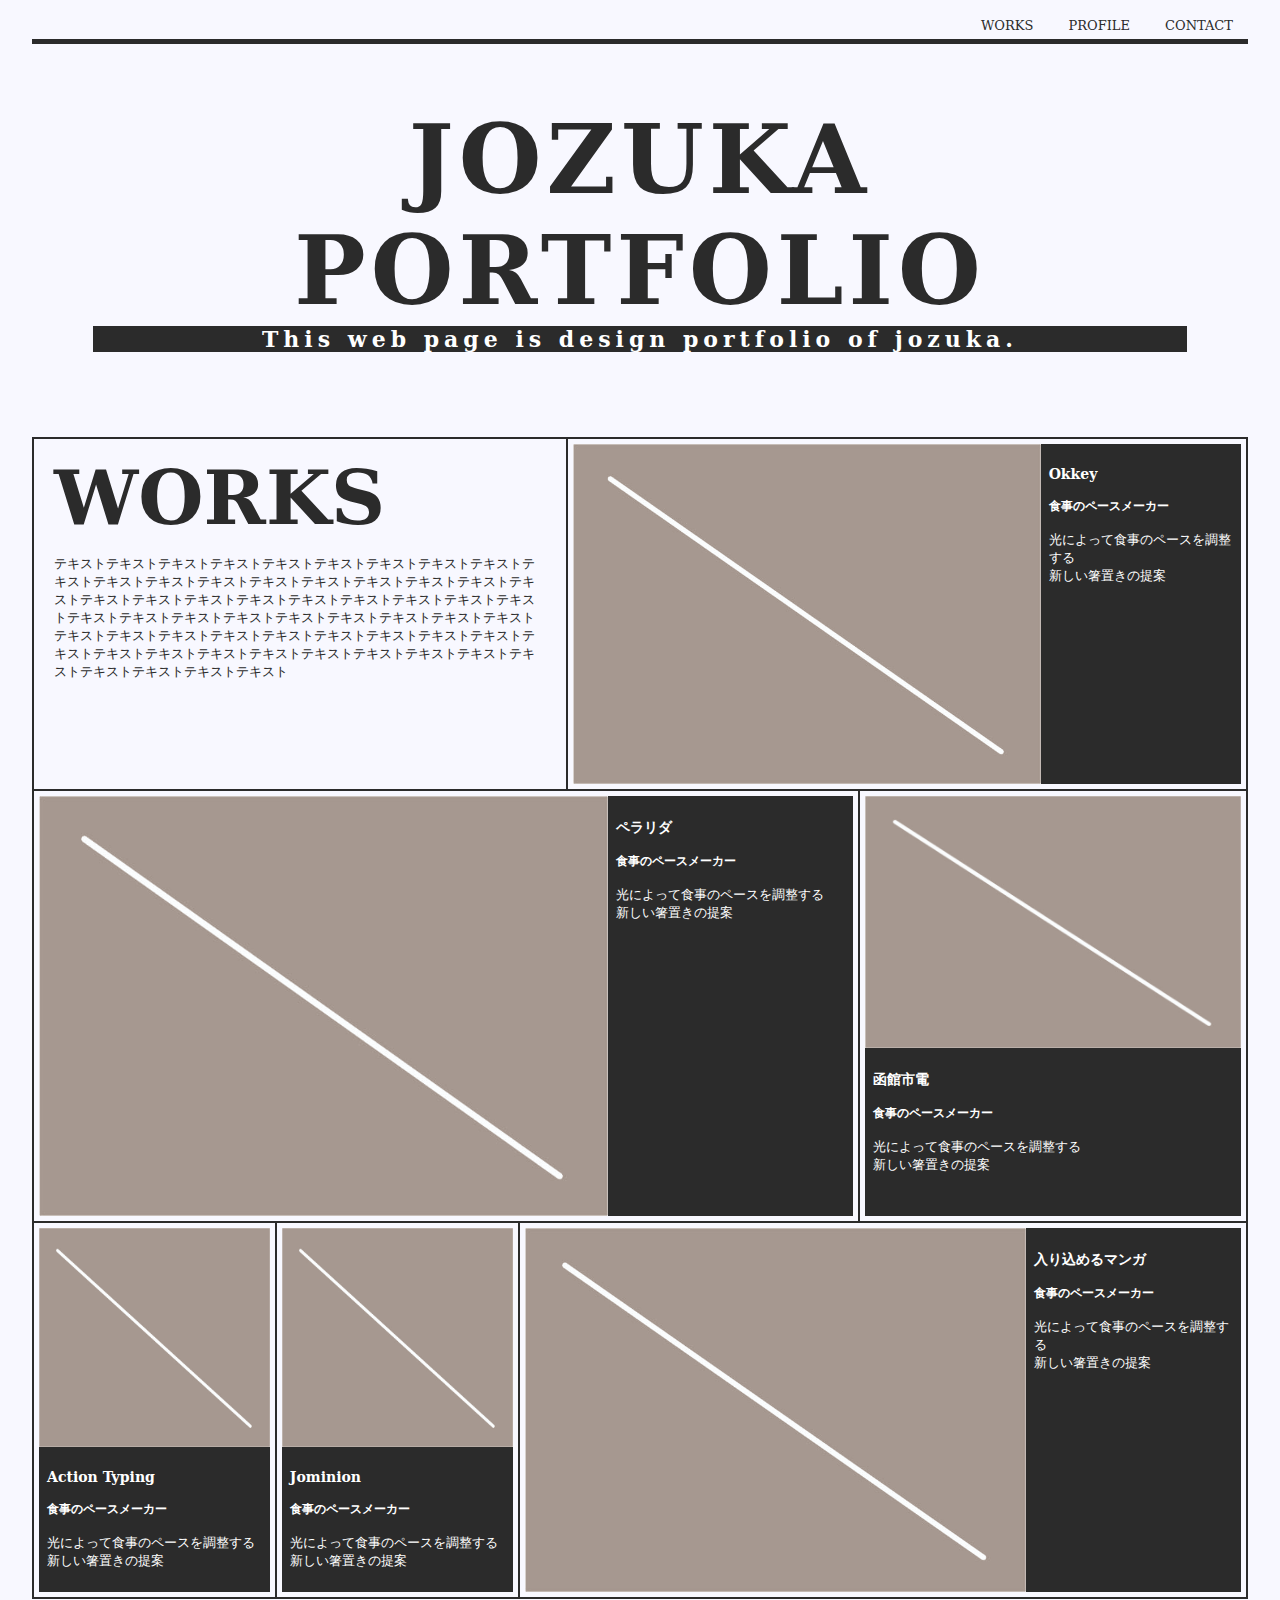
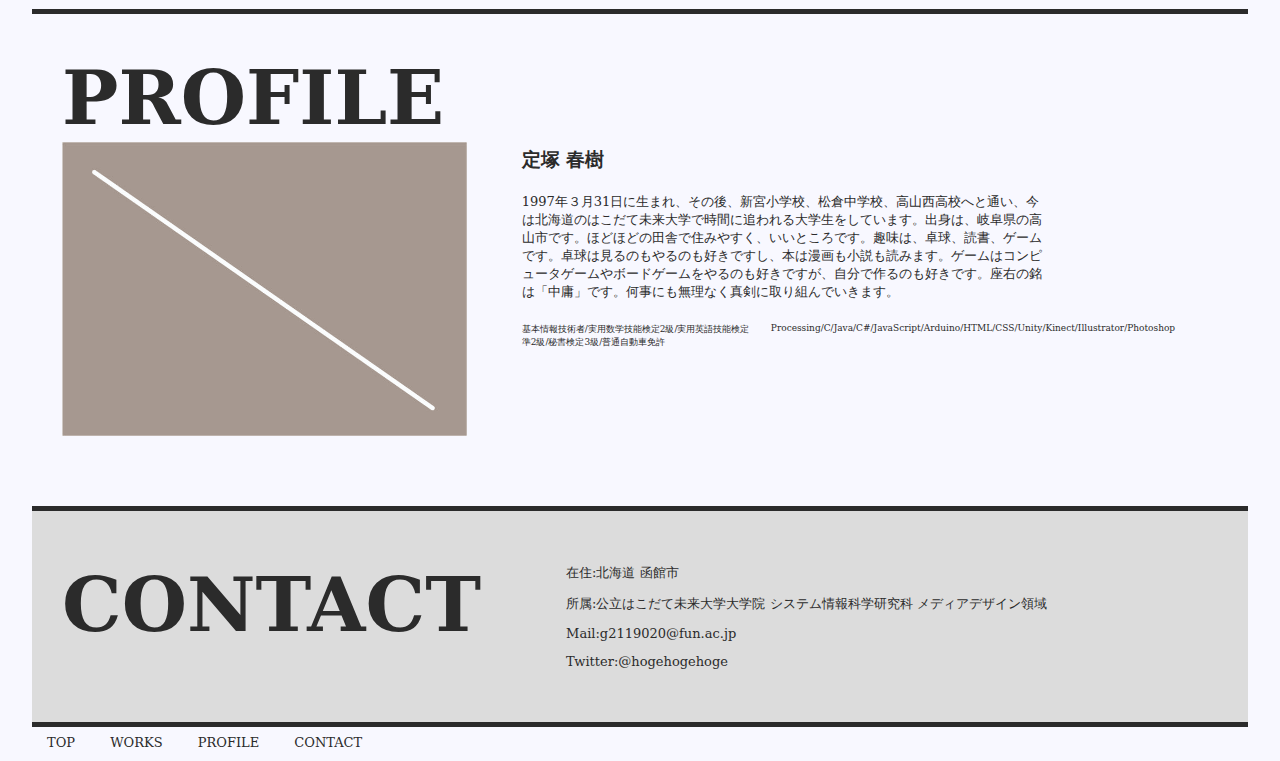
==== index.html @ 3ac6d996 "First commit! Cleate top-page." ====
<!DOCTYPE html>
<html lang="ja">
  <head>
    <meta charset="utf-8">
    <title>J-Portfolio</title>
    <link rel="stylesheet" href="css/master.css">
    <link rel="stylesheet" href="css/responsive.css">
    <link rel="stylesheet" href="https://maxcdn.bootstrapcdn.com/font-awesome/4.4.0/css/font-awesome.min.css">
  </head>
  <body>
    <header>
      <div class="container">
        <ul>
          <li>WORKS</li>
          <li>PROFILE</li>
          <li>CONTACT</li>
        </ul>
      </div>
    </header>
    <div class="top-wrapper">
      <div class="container">
        <div class="title">
          <h1>JOZUKA PORTFOLIO</h1>
          <h3>This web page is design portfolio of jozuka.</h3>
        </div>
      </div>
    </div> <!--End : top-wrapper-->
    <div class="works-wrapper">
      <div class="container">
        <div class="works">
          <div class="work-row row01">
            <div class="work-block blocksize-2 heading">
              <div class="work-abs">
                <h2 class="section-title">WORKS</h2>
                <p>テキストテキストテキストテキストテキストテキストテキストテキストテキストテキストテキストテキストテキストテキストテキストテキストテキストテキストテキストテキストテキストテキストテキストテキストテキストテキストテキストテキストテキストテキストテキストテキストテキストテキストテキストテキストテキストテキストテキストテキストテキストテキストテキストテキストテキストテキストテキストテキストテキストテキストテキストテキストテキストテキストテキストテキストテキストテキストテキストテキスト</p>
              </div>
            </div><!--End : work-block-->
            <div class="work-block blocksize-3">
              <div class="work layout-row okkey">
                <div class="workImg-wrapper">
                  <img src="src/img/temp.jpg">
                </div>
                <div class="work-txt">
                  <h3>Okkey</h3>
                  <h4>食事のペースメーカー</h4>
                  <p>光によって食事のペースを調整する<br>新しい箸置きの提案</p>
                  <!--<div class="work-abs">
                    <ul>
                      <li>活動内容：新プロダクトの提案</li>
                      <li>担当分野：企画, Processing とArduino プログラムの作成</li>
                      <li>利用技術：Arduino, Processing, illustrator, Photoshop</li>
                    </ul>
                  </div>-->
                </div><!--End : work-txt-->
                <i class="fa fa-chevron-right"></i>
              </div><!--End : work-->
            </div><!--End : work-block-->
          </div><!--End : work-row row01-->
          <div class="work-row row02">
            <div class="work-block blocksize-4">
              <div class="work layout-row peraReader">
                <div class="workImg-wrapper">
                  <img src="src/img/temp.jpg">
                </div>
                <div class="work-txt">
                  <h3>ペラリダ</h3>
                  <h4>食事のペースメーカー</h4>
                  <p>光によって食事のペースを調整する<br>新しい箸置きの提案</p>
                  <!--<div class="work-abs">
                    <ul>
                      <li>活動内容：新プロダクトの提案</li>
                      <li>担当分野：企画, Processing とArduino プログラムの作成</li>
                      <li>利用技術：Arduino, Processing, illustrator, Photoshop</li>
                    </ul>
                  </div>-->
                </div><!--End : work-txt-->
                <i class="fa fa-chevron-right"></i>
              </div><!--End : work-->
            </div><!--End : work-block-->
            <div class="work-block blocksize-1">
              <div class="work layout-var sidenSite">
                <div class="workImg-wrapper">
                  <img src="src/img/temp.jpg">
                </div>
                <div class="work-txt">
                  <h3>函館市電</h3>
                  <h4>食事のペースメーカー</h4>
                  <p>光によって食事のペースを調整する<br>新しい箸置きの提案</p>
                  <!--<div class="work-abs">
                    <ul>
                      <li>活動内容：新プロダクトの提案</li>
                      <li>担当分野：企画, Processing とArduino プログラムの作成</li>
                      <li>利用技術：Arduino, Processing, illustrator, Photoshop</li>
                    </ul>
                  </div>-->
                </div><!--End : work-txt-->
                <i class="fa fa-chevron-right"></i>
              </div><!--End : work-->
            </div><!--End : work-block-->
          </div><!--End : work-row row02-->
          <div class="work-row row03">
            <div class="work-block">
              <div class="work layout-var actionTyping">
                <div class="workImg-wrapper">
                  <img src="src/img/temp.jpg">
                </div>
                <div class="work-txt">
                  <h3>Action Typing</h3>
                  <h4>食事のペースメーカー</h4>
                  <p>光によって食事のペースを調整する<br>新しい箸置きの提案</p>
                  <!--<div class="work-abs">
                    <ul>
                      <li>活動内容：新プロダクトの提案</li>
                      <li>担当分野：企画, Processing とArduino プログラムの作成</li>
                      <li>利用技術：Arduino, Processing, illustrator, Photoshop</li>
                    </ul>
                  </div>-->
                </div><!--End : work-txt-->
                <i class="fa fa-chevron-right"></i>
              </div><!--End : work-->
            </div><!--End : work-block-->
            <div class="work-block">
              <div class="work layout-var jominion">
                <div class="workImg-wrapper">
                  <img src="src/img/temp.jpg">
                </div>
                <div class="work-txt">
                  <h3>Jominion</h3>
                  <h4>食事のペースメーカー</h4>
                  <p>光によって食事のペースを調整する<br>新しい箸置きの提案</p>
                  <!--<div class="work-abs">
                    <ul>
                      <li>活動内容：新プロダクトの提案</li>
                      <li>担当分野：企画, Processing とArduino プログラムの作成</li>
                      <li>利用技術：Arduino, Processing, illustrator, Photoshop</li>
                    </ul>
                  </div>-->
                </div><!--End : work-txt-->
                <i class="fa fa-chevron-right"></i>
              </div><!--End : work-->
            </div><!--End : work-block-->
            <div class="work-block blocksize-3">
              <div class="work layout-row manga">
                <div class="workImg-wrapper">
                  <img src="src/img/temp.jpg">
                </div>
                <div class="work-txt">
                  <h3>入り込めるマンガ</h3>
                  <h4>食事のペースメーカー</h4>
                  <p>光によって食事のペースを調整する<br>新しい箸置きの提案</p>
                  <!--<div class="work-abs">
                    <ul>
                      <li>活動内容：新プロダクトの提案</li>
                      <li>担当分野：企画, Processing とArduino プログラムの作成</li>
                      <li>利用技術：Arduino, Processing, illustrator, Photoshop</li>
                    </ul>
                  </div>-->
                </div><!--End : work-txt-->
                <i class="fa fa-chevron-right"></i>
              </div><!--End : work-->
            </div><!--End : work-block-->
          </div><!--End : work-row row03-->
        </div><!--End : works-->
      </div><!--End : container-->
    </div> <!--End : works-wrapper-->
    <div class="aboutme-wrapper">
      <div class="container">
        <h2 class="section-title">PROFILE</h2>
        <img src="src/img/temp.jpg" class="myImg">
        <div class="profile-txt">
          <div class="myName">
            <h3>定塚 春樹</h3>
          </div>
          <p>1997年３月31日に生まれ、その後、新宮小学校、松倉中学校、高山西高校へと通い、今は北海道のはこだて未来大学で時間に追われる大学生をしています。出身は、岐阜県の高山市です。ほどほどの田舎で住みやすく、いいところです。趣味は、卓球、読書、ゲームです。卓球は見るのもやるのも好きですし、本は漫画も小説も読みます。ゲームはコンピュータゲームやボードゲームをやるのも好きですが、自分で作るのも好きです。座右の銘は「中庸」です。何事にも無理なく真剣に取り組んでいきます。</p>
          <div class="mySkill">
            <p>基本情報技術者/実用数学技能検定2級/実用英語技能検定準2級/秘書検定3級/普通自動車免許</p>
            <p>Processing/C/Java/C#/JavaScript/Arduino/HTML/CSS/Unity/Kinect/Illustrator/Photoshop</p>
          </div>
        </div>
      </div>
    </div>
    <div class="contact-wrapper">
      <div class="container">
        <h2 class="section-title">CONTACT</h2>
        <div class="contact-txt">
          <p>在住:北海道 函館市</p>
          <p>所属:公立はこだて未来大学大学院 システム情報科学研究科 メディアデザイン領域</p>
          <p>Mail:g2119020@fun.ac.jp</p>
          <p>Twitter:@hogehogehoge</p>
        </div>
      </div>
    </div> <!--End : aboutme-wrapper-->
    <footer>
      <div class="container">
        <ul>
          <li>TOP</li>
          <li>WORKS</li>
          <li>PROFILE</li>
          <li>CONTACT</li>
        </ul>
      </div>
    </footer>
  </body>
</html>
---- css/master.css ----
*, *:before, *:after {
    -webkit-box-sizing: border-box;
       -moz-box-sizing: border-box;
         -o-box-sizing: border-box;
        -ms-box-sizing: border-box;
            box-sizing: border-box;
}

body {
  margin: 0;
  background-color: #f8f8ff;
  font-family: "Hiragino Kaku Gothic ProN", "ヒラギノ角ゴシック", "ヒラギノ丸ゴ ProN", "serif", "YuGothic", "Yu Gothic";
}

.container {
  margin: 5px auto;
  width: 95%;
  color: #2b2b2b;
  text-align: center;
}

.container p {
  font-size: 13px;
}

li {
  list-style: none;
  font-size: 13px;
}

ul {
  padding: 0;
}


/*header*/
header ul {
  text-align: right;
  margin: 15px 0 5px 0;
  padding: 0;
}

header li {
  display: inline-block;
  padding: 0px 15px;
  cursor : pointer;
}

header li:hover {
  opacity: 0.5;
}

/*top-wrapper*/
.top-wrapper .container {
  padding: 60px 0 80px 0;
  border-top: solid 5px #2b2b2b;
}

.title {
  width: 90%;
  margin: 0 auto;
}

.title h1 {
  font-size: 95px;
  letter-spacing: 5px;
  margin: 0;
}

.title h3 {
  font-size: 22px;
  letter-spacing: 5px;
  background-color: #2b2b2b;
  color: white;
  margin: 0;
}

/*works*/
.work-abs {
  text-align: left;
  padding: 5px 20px;
}

.section-title {
  font-size: 75px;
  margin: 10px 0 0 0;
}

.works {
  font-size: 0;/*要素同士をぴったりくっつけるための処理、不要な改行を消す*/
  border: solid 1.5px #2b2b2b;
}

.work-row {
  width: 100%;
  display: flex;
    display: -webkit-box;
    display: -ms-flexbox;
    display: flex;
}

.work-block {
  border: solid 1.5px #2b2b2b;
  margin: 0px;
  padding: 0px;
  width: 20%;
  display: block;
  /*text-align: left;
  vertical-align: top;*/
  flex-direction: row;
    -webkit-box-orient: horizontal;
    -webkit-box-direction: normal;
      -ms-flex-direction: row;
          flex-direction: row;
  flex-wrap: wrap;
    -ms-flex-wrap: wrap;
      flex-wrap: wrap;
  flex-grow: 0;
    -webkit-box-flex: 0;
    -ms-flex-positive: 0;
      flex-grow: 0;
  align-self: auto;
    -ms-flex-item-align: auto;
    -ms-grid-row-align: auto;
        align-self: auto;
}


.blocksize-1 {
  flex-grow: 1;
    -webkit-box-flex: 1;
    -ms-flex-positive: 1;
      flex-grow: 1;
}

.blocksize-2 {
  flex-grow: 2;
    -webkit-box-flex: 2;
    -ms-flex-positive: 2;
      flex-grow: 2;
}

.blocksize-3 {
  flex-grow: 3;
    -webkit-box-flex: 3;
    -ms-flex-positive: 3;
      flex-grow: 3;
}

.blocksize-4 {
  flex-grow: 4;
    -webkit-box-flex: 4;
    -ms-flex-positive: 4;
      flex-grow: 4;
}

.blocksize-5 {
  flex-grow: 5;
    -webkit-box-flex: 5;
    -ms-flex-positive: 5;
      flex-grow: 5;
}

.work {
  position: relative;
  width: calc(100% - 10px);/*marginの値だけ引く*/
  height: calc(100% - 10px);/*marginの値だけ引く*/
  margin: 5px;
  text-align: left;
  cursor : pointer;
}

.work:hover {
  opacity: 0.5;
}


.workImg-wrapper img {
  width: 100%;
  height: 100%;
}

/*画像と文字を横に並べるレイアウト*/
.layout-row .workImg-wrapper {
  width: 70%;
  height: 100%;
  display: inline-block;
}

.layout-row .work-txt {
  background-color: #2b2b2b;
  display: inline-block;
  color: white;
  position: absolute;
  width: 30%;
  height: 100%;
  padding: 8px;
  font-size: 12px;
}

/*画像と文字を縦に並べるレイアウト*/
.layout-var .workImg-wrapper {
  width: 100%;
  height: 60%;
}

.layout-var .work-txt {
  background-color: #2b2b2b;
  display: block;
  color: white;
  width: 100%;
  height: 40%;
  padding: 8px;
  font-size: 12px;
}

/*aboutme-wrapper*/
.aboutme-wrapper {
  margin: 10px 0;
  /*background-color: #dcdcdc;*/
}

.aboutme-wrapper .container {
  /*background-color: #dcdcdc;*/
  border-top: solid 5px #2b2b2b;
  text-align: left;
  padding: 30px 30px 60px 30px;
}

.myImg {
  width: 35%;
  max-width: 600px;
  min-width: 300px;
  vertical-align: top;
  margin-right: 40px;
}

.profile-txt {
  display: inline-block;
  width: 45%;
  max-width: 700px;
  min-width: 300px;
  vertical-align: top;
  margin-left: 10px;
}

.myName h3 {
  margin: 5px 0 20px 0;
}

.mySkill p {
  font-size: 9px;
  display: inline-block;
  width: 45%;
  margin-right: 10px;
  vertical-align: top;
}


/*contact-wrapper*/
.contact-wrapper {
  margin-top: 10px;
}

.contact-wrapper .container {
  border-top: solid 5px #2b2b2b;
  border-bottom: solid 5px #2b2b2b;
  background-color: #dcdcdc;
  text-align: left;
  padding: 40px 30px;
}

.contact-wrapper h2 {
  vertical-align: top;
  display: inline-block;
  width: auto;
  margin-right: 60px;
}

.contact-txt {
  display: inline-block;
  margin-left: 20px;
  width: auto;
}


/*footer*/
footer ul {
  text-align: left;
  margin: 0 0 10px 0;
  padding: 0;
}

footer li {
  display: inline-block;
  padding: 0px 15px;
  cursor : pointer;
}

footer li:hover {
  opacity: 0.5;
}
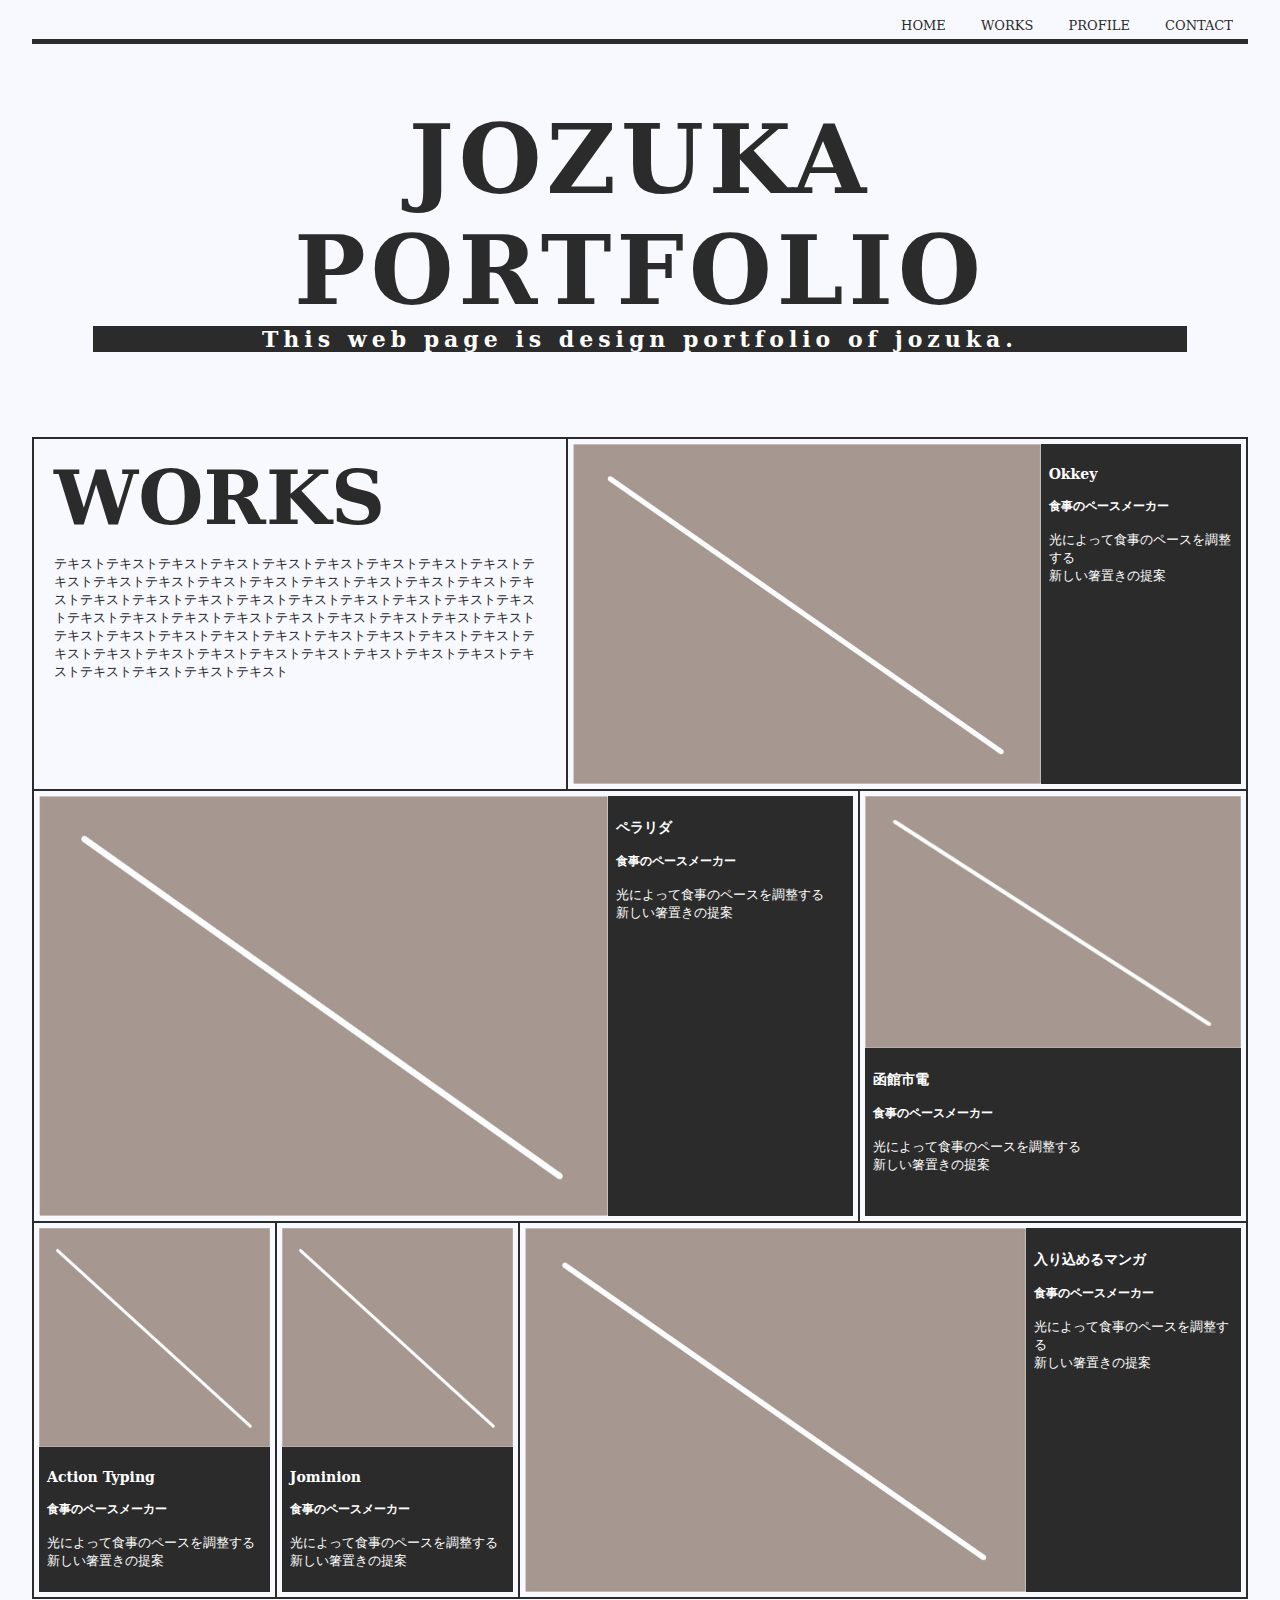
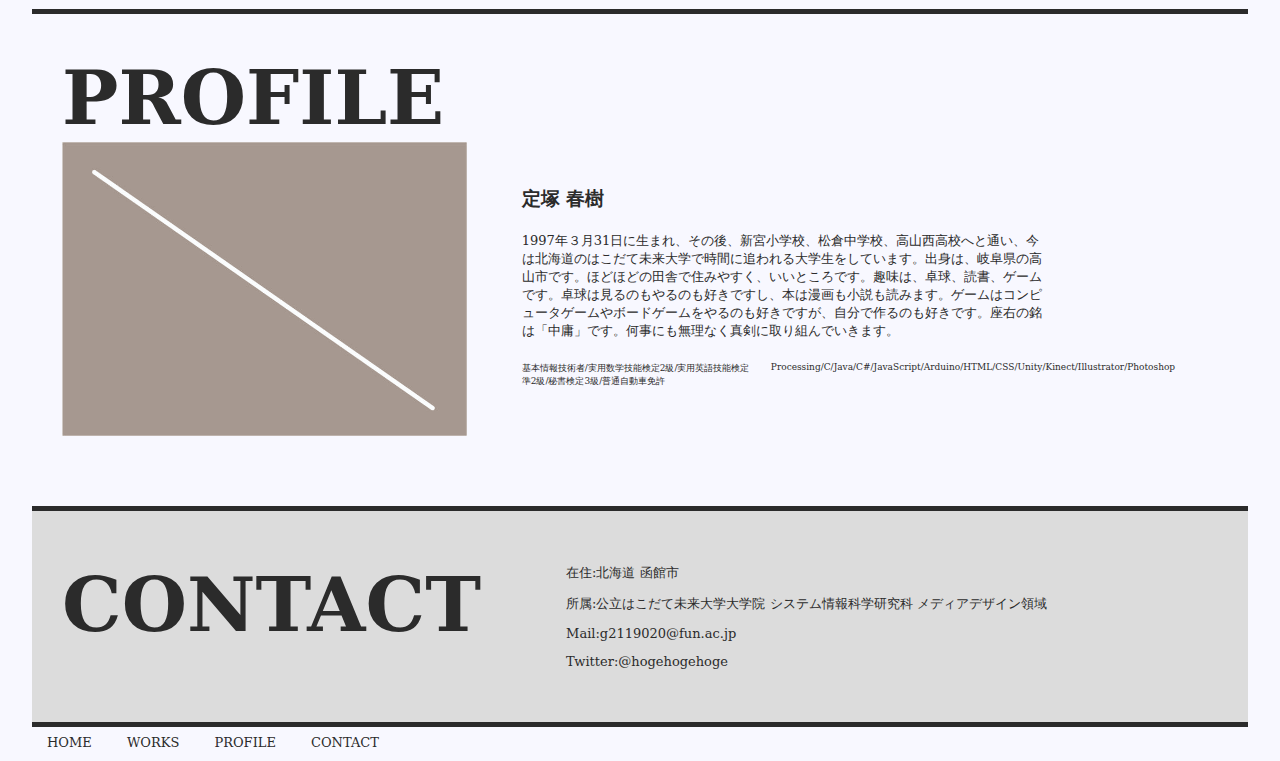
==== commit 647d206c: "add header and footer. Complete template v.1.0.0" ====
--- a/index.html
+++ b/index.html
@@ -11,6 +11,7 @@
     <header>
       <div class="container">
         <ul>
+          <li>HOME</li>
           <li>WORKS</li>
           <li>PROFILE</li>
           <li>CONTACT</li>
@@ -193,7 +194,7 @@
     <footer>
       <div class="container">
         <ul>
-          <li>TOP</li>
+          <li>HOME</li>
           <li>WORKS</li>
           <li>PROFILE</li>
           <li>CONTACT</li>
--- a/css/master.css
+++ b/css/master.css
@@ -231,8 +231,8 @@
   width: 35%;
   max-width: 600px;
   min-width: 300px;
-  vertical-align: top;
-  margin-right: 40px;
+  vertical-align: middle;
+  margin-right: 50px;
 }
 
 .profile-txt {
@@ -240,8 +240,8 @@
   width: 45%;
   max-width: 700px;
   min-width: 300px;
-  vertical-align: top;
-  margin-left: 10px;
+  vertical-align: middle;
+  margin-left: 0px;
 }
 
 .myName h3 {
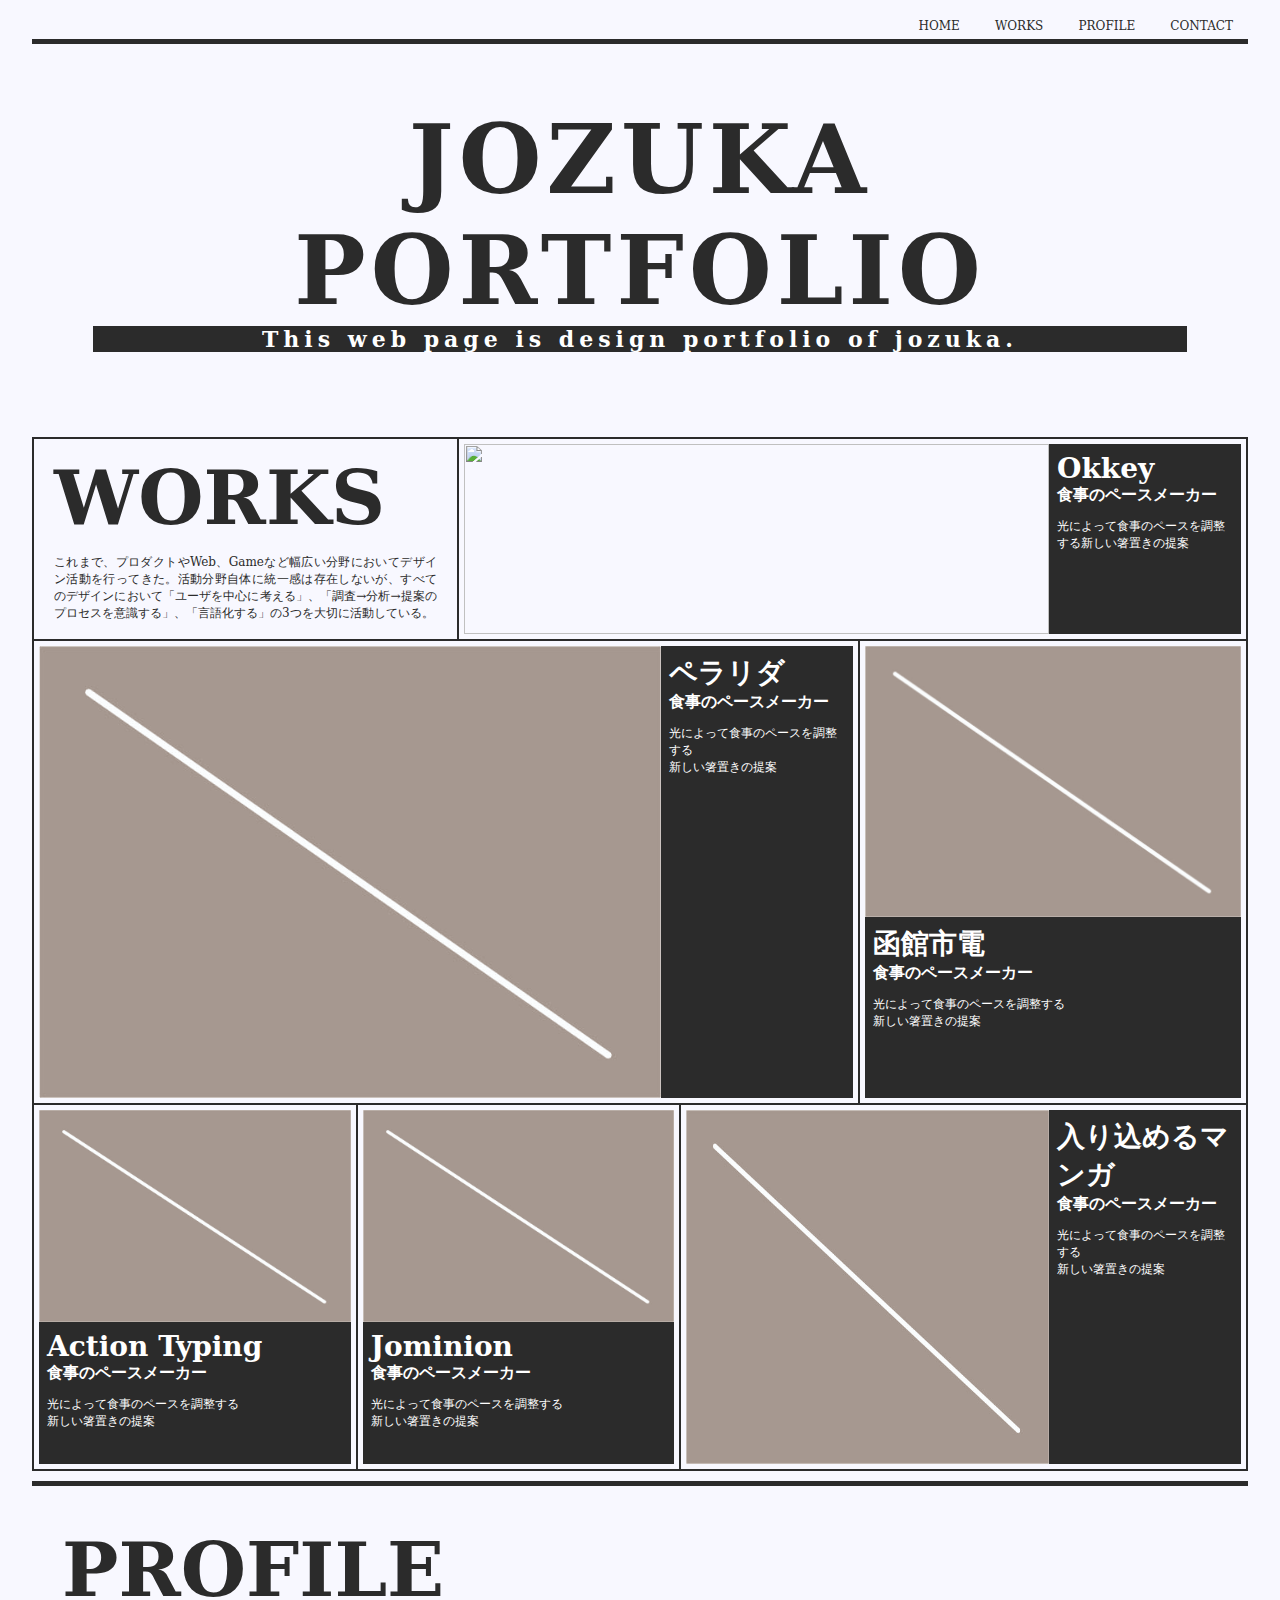
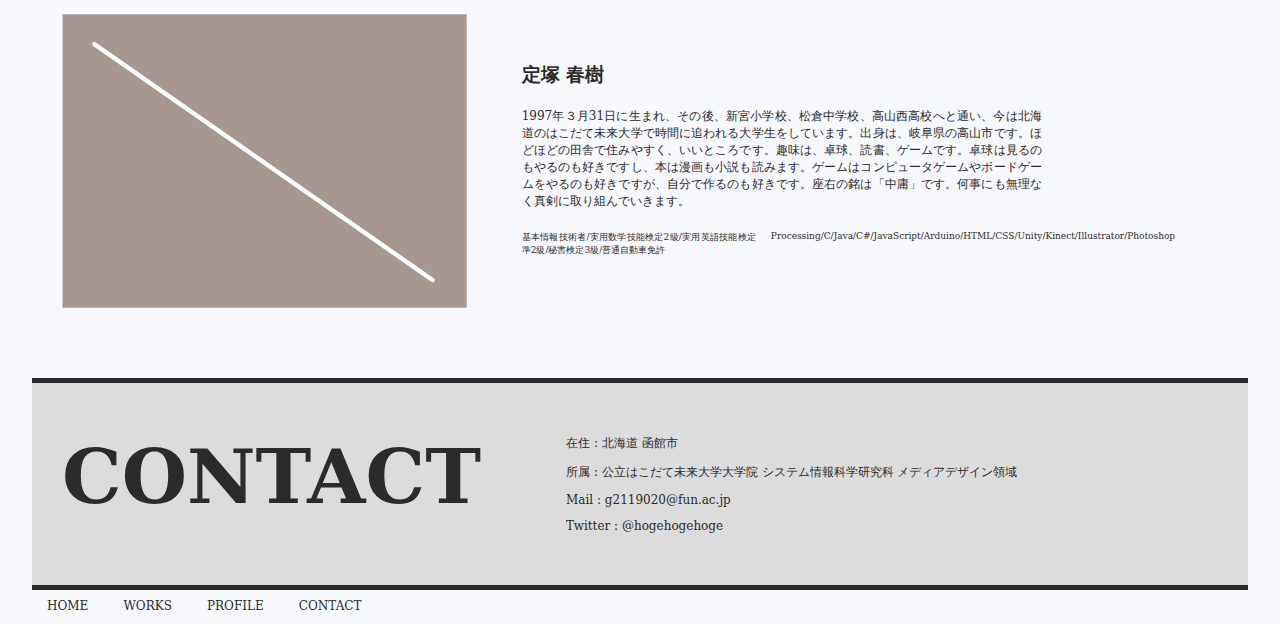
==== commit 2a79d089: "creat okkey-page. Responsive top page. v.1.1.0" ====
--- a/index.html
+++ b/index.html
@@ -3,6 +3,7 @@
   <head>
     <meta charset="utf-8">
     <title>J-Portfolio</title>
+    <meta name="viewport" content="width=device-width, initial-scale=1.0">
     <link rel="stylesheet" href="css/master.css">
     <link rel="stylesheet" href="css/responsive.css">
     <link rel="stylesheet" href="https://maxcdn.bootstrapcdn.com/font-awesome/4.4.0/css/font-awesome.min.css">
@@ -30,21 +31,21 @@
       <div class="container">
         <div class="works">
           <div class="work-row row01">
-            <div class="work-block blocksize-2 heading">
+            <div class="work-block blocksize-1 heading">
               <div class="work-abs">
                 <h2 class="section-title">WORKS</h2>
-                <p>テキストテキストテキストテキストテキストテキストテキストテキストテキストテキストテキストテキストテキストテキストテキストテキストテキストテキストテキストテキストテキストテキストテキストテキストテキストテキストテキストテキストテキストテキストテキストテキストテキストテキストテキストテキストテキストテキストテキストテキストテキストテキストテキストテキストテキストテキストテキストテキストテキストテキストテキストテキストテキストテキストテキストテキストテキストテキストテキストテキスト</p>
+                <p>これまで、プロダクトやWeb、Gameなど幅広い分野においてデザイン活動を行ってきた。活動分野自体に統一感は存在しないが、すべてのデザインにおいて「ユーザを中心に考える」、「調査→分析→提案のプロセスを意識する」、「言語化する」の3つを大切に活動している。</p>
               </div>
             </div><!--End : work-block-->
             <div class="work-block blocksize-3">
               <div class="work layout-row okkey">
                 <div class="workImg-wrapper">
-                  <img src="src/img/temp.jpg">
+                  <img src="src/img/okkey/top.JPG">
                 </div>
                 <div class="work-txt">
                   <h3>Okkey</h3>
                   <h4>食事のペースメーカー</h4>
-                  <p>光によって食事のペースを調整する<br>新しい箸置きの提案</p>
+                  <p>光によって食事のペースを調整する新しい箸置きの提案</p>
                   <!--<div class="work-abs">
                     <ul>
                       <li>活動内容：新プロダクトの提案</li>
@@ -100,7 +101,7 @@
             </div><!--End : work-block-->
           </div><!--End : work-row row02-->
           <div class="work-row row03">
-            <div class="work-block">
+            <div class="work-block  blocksize-1">
               <div class="work layout-var actionTyping">
                 <div class="workImg-wrapper">
                   <img src="src/img/temp.jpg">
@@ -120,7 +121,7 @@
                 <i class="fa fa-chevron-right"></i>
               </div><!--End : work-->
             </div><!--End : work-block-->
-            <div class="work-block">
+            <div class="work-block blocksize-1">
               <div class="work layout-var jominion">
                 <div class="workImg-wrapper">
                   <img src="src/img/temp.jpg">
@@ -140,7 +141,7 @@
                 <i class="fa fa-chevron-right"></i>
               </div><!--End : work-->
             </div><!--End : work-block-->
-            <div class="work-block blocksize-3">
+            <div class="work-block blocksize-4">
               <div class="work layout-row manga">
                 <div class="workImg-wrapper">
                   <img src="src/img/temp.jpg">
@@ -184,10 +185,10 @@
       <div class="container">
         <h2 class="section-title">CONTACT</h2>
         <div class="contact-txt">
-          <p>在住:北海道 函館市</p>
-          <p>所属:公立はこだて未来大学大学院 システム情報科学研究科 メディアデザイン領域</p>
-          <p>Mail:g2119020@fun.ac.jp</p>
-          <p>Twitter:@hogehogehoge</p>
+          <p>在住 : 北海道 函館市</p>
+          <p>所属 : 公立はこだて未来大学大学院 システム情報科学研究科 メディアデザイン領域</p>
+          <p>Mail : g2119020@fun.ac.jp</p>
+          <p>Twitter : @hogehogehoge</p>
         </div>
       </div>
     </div> <!--End : aboutme-wrapper-->
--- a/css/master.css
+++ b/css/master.css
@@ -10,6 +10,11 @@
   margin: 0;
   background-color: #f8f8ff;
   font-family: "Hiragino Kaku Gothic ProN", "ヒラギノ角ゴシック", "ヒラギノ丸ゴ ProN", "serif", "YuGothic", "Yu Gothic";
+  /*min-height: 100vh;
+  background-attachment: fixed;
+  background-size: cover;
+  background-position: center;
+  background-image: url(../src/img/test.png);*/
 }
 
 .container {
@@ -20,12 +25,11 @@
 }
 
 .container p {
-  font-size: 13px;
+  font-size: 12px;
 }
 
 li {
   list-style: none;
-  font-size: 13px;
 }
 
 ul {
@@ -40,14 +44,22 @@
   padding: 0;
 }
 
-header li {
+header li, footer li {
   display: inline-block;
   padding: 0px 15px;
   cursor : pointer;
-}
-
-header li:hover {
+  font-size: 12px;
+}
+
+header li:hover, footer li:hover {
   opacity: 0.5;
+}
+
+/*footer*/
+footer ul {
+  text-align: left;
+  margin: 0 0 10px 0;
+  padding: 0;
 }
 
 /*top-wrapper*/
@@ -77,7 +89,7 @@
 
 /*works*/
 .work-abs {
-  text-align: left;
+  text-align: justify;
   padding: 5px 20px;
 }
 
@@ -97,21 +109,20 @@
     display: -webkit-box;
     display: -ms-flexbox;
     display: flex;
+  flex-direction: row;
+    -webkit-box-orient: horizontal;
+    -webkit-box-direction: normal;
+      -ms-flex-direction: row;
+          flex-direction: row;
 }
 
 .work-block {
+  /*background-color: #f8f8ff;*/
   border: solid 1.5px #2b2b2b;
   margin: 0px;
   padding: 0px;
   width: 20%;
   display: block;
-  /*text-align: left;
-  vertical-align: top;*/
-  flex-direction: row;
-    -webkit-box-orient: horizontal;
-    -webkit-box-direction: normal;
-      -ms-flex-direction: row;
-          flex-direction: row;
   flex-wrap: wrap;
     -ms-flex-wrap: wrap;
       flex-wrap: wrap;
@@ -119,10 +130,6 @@
     -webkit-box-flex: 0;
     -ms-flex-positive: 0;
       flex-grow: 0;
-  align-self: auto;
-    -ms-flex-item-align: auto;
-    -ms-grid-row-align: auto;
-        align-self: auto;
 }
 
 
@@ -180,9 +187,20 @@
   height: 100%;
 }
 
+.work-txt h3 {
+  font-size: 28px;
+  margin: 0;
+}
+
+.work-txt h4 {
+  font-size: 16px;
+  margin: 0;
+}
+
+
 /*画像と文字を横に並べるレイアウト*/
 .layout-row .workImg-wrapper {
-  width: 70%;
+  width: calc(100% - 15vw);
   height: 100%;
   display: inline-block;
 }
@@ -192,10 +210,11 @@
   display: inline-block;
   color: white;
   position: absolute;
-  width: 30%;
+  width: 15vw;
   height: 100%;
   padding: 8px;
   font-size: 12px;
+  overflow: hidden;
 }
 
 /*画像と文字を縦に並べるレイアウト*/
@@ -212,6 +231,7 @@
   height: 40%;
   padding: 8px;
   font-size: 12px;
+  overflow: hidden;
 }
 
 /*aboutme-wrapper*/
@@ -223,14 +243,14 @@
 .aboutme-wrapper .container {
   /*background-color: #dcdcdc;*/
   border-top: solid 5px #2b2b2b;
-  text-align: left;
+  text-align: justify;
   padding: 30px 30px 60px 30px;
 }
 
 .myImg {
   width: 35%;
   max-width: 600px;
-  min-width: 300px;
+  min-width: 250px;
   vertical-align: middle;
   margin-right: 50px;
 }
@@ -239,7 +259,7 @@
   display: inline-block;
   width: 45%;
   max-width: 700px;
-  min-width: 300px;
+  min-width: 250px;
   vertical-align: middle;
   margin-left: 0px;
 }
@@ -274,29 +294,11 @@
   vertical-align: top;
   display: inline-block;
   width: auto;
-  margin-right: 60px;
+  margin-right: 70px;
 }
 
 .contact-txt {
   display: inline-block;
-  margin-left: 20px;
+  margin-left: 10px;
   width: auto;
 }
-
-
-/*footer*/
-footer ul {
-  text-align: left;
-  margin: 0 0 10px 0;
-  padding: 0;
-}
-
-footer li {
-  display: inline-block;
-  padding: 0px 15px;
-  cursor : pointer;
-}
-
-footer li:hover {
-  opacity: 0.5;
-}
--- a/css/responsive.css
+++ b/css/responsive.css
@@ -0,0 +1,116 @@
+@media (max-width: 1000px) {
+  .title h1 {
+    font-size: 85px;
+  }
+
+  .title h3 {
+    font-size: 20px;
+    letter-spacing: 3px;
+  }
+
+  .section-title {
+    font-size: 50px;
+  }
+
+  .work-txt p {
+    display: none;
+  }
+
+  .work-txt h3 {
+    font-size: 20px;
+  }
+
+  .work-txt h4 {
+    font-size: 14px;
+  }
+
+  .layout-row .workImg-wrapper {
+    width: 100%;
+  }
+
+  .layout-row .work-txt {
+    height: auto;
+    width: 100%;
+    bottom: 0;
+    right: 0;
+  }
+}
+
+@media (max-width: 670px) {
+  header ul, footer ul {
+    text-align: center;
+  }
+
+  header li, footer li {
+    font-size: 12px;
+  }
+
+  .title h1 {
+    font-size: 40px;
+    letter-spacing: 3px;
+  }
+
+  .title h3 {
+    font-size: 10px;
+    letter-spacing: 1px;
+  }
+
+  .work-abs {
+    padding: 0 20px;
+  }
+
+  .work-row {
+    flex-direction: column;
+      -webkit-box-orient: vertical;
+      -webkit-box-direction: normal;
+      -ms-flex-direction: column;
+        flex-direction: column;
+  }
+
+  .work-block {
+    width: 100%;
+    flex-grow: 0;
+      -webkit-box-flex: 0;
+      -ms-flex-positive: 0;
+        flex-grow: 0;
+    justify-content: center;
+      -webkit-box-pack: center;
+      -ms-flex-pack: center;
+        justify-content: center;
+  }
+
+  .layout-row .work-txt {
+    height: auto;
+    width: 100%;
+    display: block;
+    position: static;
+  }
+
+  .layout-row .workImg-wrapper {
+    height: auto;
+  }
+
+  .layout-var .workImg-wrapper {
+    height: auto;
+    width: 100%;
+  }
+
+  .layout-var .work-txt {
+    height: auto;
+    width: 100%;
+  }
+
+  .aboutme-wrapper .container {
+    padding: 30px 10px 60px 10px;
+  }
+
+  .myImg{
+    width: 100%;
+    padding: 10px 0;
+  }
+
+  .profile-txt {
+    width: 100%;
+    padding: 10px 15px;
+  }
+}
